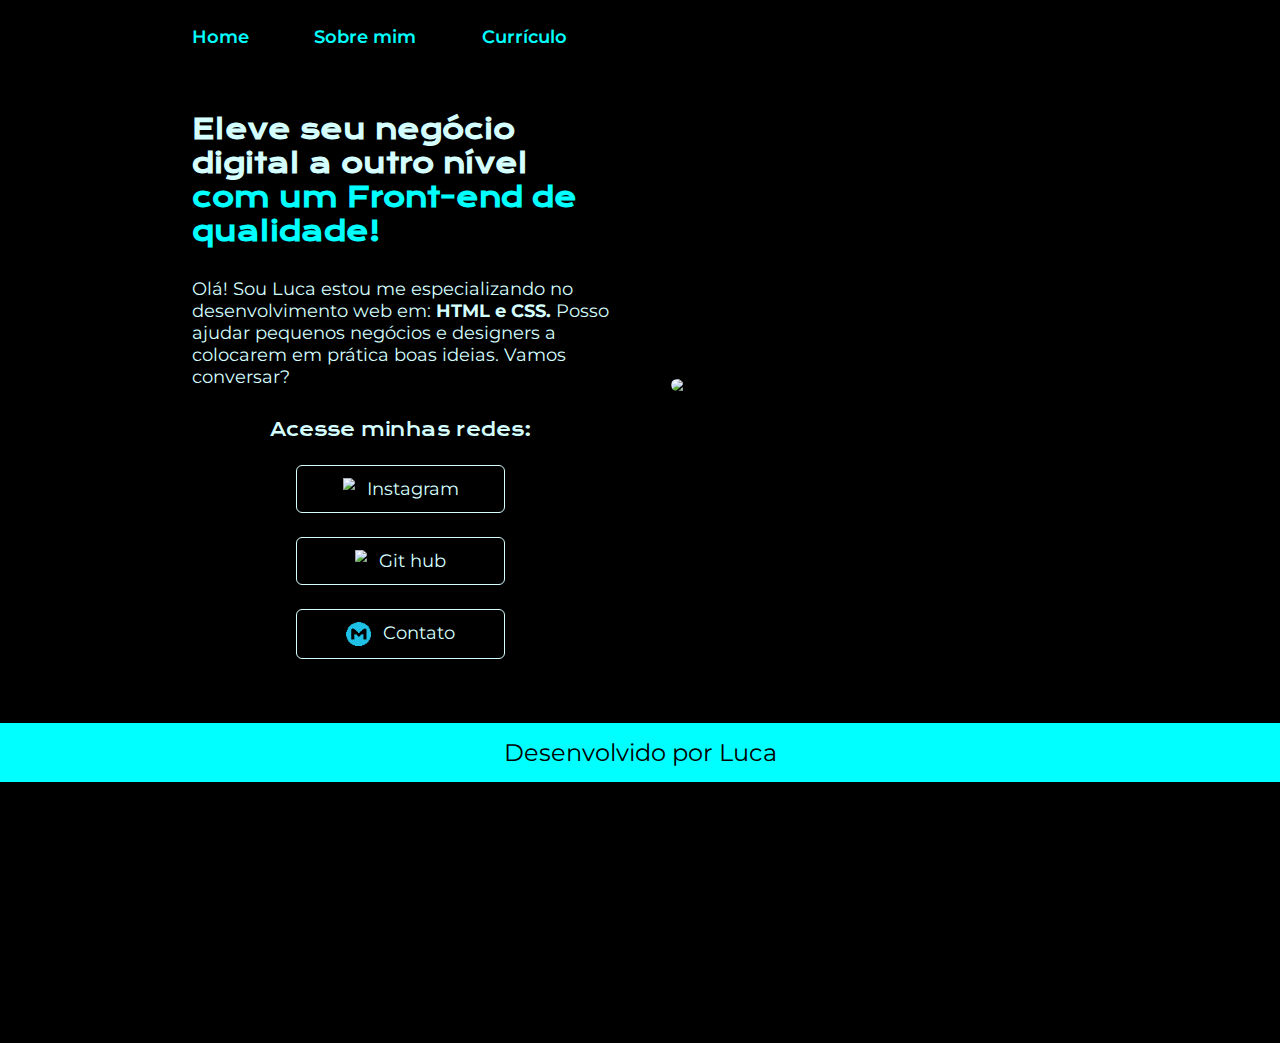
==== index.html @ b76daf2e "adicionando um email de contato" ====
<!DOCTYPE html>
<html lang="pt-br">
    <head>
        <meta charset="UTF-8">
        <meta http-equiv="X-UA-Compatible" content="IE=edge">
        <meta name="viewport" content="width=device-width, initial-scale=1.0">
        <link rel="stylesheet" href="./styles/style.css">
        <title>Portfólio</title>
    </head>
    <body>
        <header class="cabecalho">
            <nav class="cabecalhoMenu">
                <a class="cabecalhoMenuLink" href="index.html">Home</a>
                <a class="cabecalhoMenuLink" href="about.html">Sobre mim</a>
                <a class="cabecalhoMenuLink" href="curriculo.html">Currículo</a>
            </nav>
        </header>
        <main class="apresentacao">
            <section class="apresentacaoConteudo">
                <h1 class="apreContentTitulo">Eleve seu negócio digital a outro nível
                    <strong class="destaqueTitulo">com um Front-end de qualidade!</strong>
                </h1>
                <p class="apreContentTexto">
                    Olá! Sou Luca estou me especializando no desenvolvimento web em:<strong class="textoDestaque">
                        HTML e CSS.</strong>
                    Posso ajudar pequenos negócios e designers a colocarem em prática boas ideias.
                    Vamos conversar?
                </p>
                <div class="links">
                    <h2 class="linksSubtitulo">
                        Acesse minhas redes:
                    </h2>
                    <a class="linkReferencias" href="https://www.instagram.com/llucaphill/">
                        <img src="./assents/instagram.png">
                        Instagram
                    </a>
                    <a class="linkReferencias" href="https://github.com/lucaphill">
                        <img src="./assents/github.png">
                        Git hub
                    </a>
                    <a class="linkReferencias" href="mailto:llucaphill@gmail.com">
                        <img src="./assents/gmail.png">
                        Contato
                    </a>
                    
                </div>
            </section>
            <img class="eu" src="./assents/eu.png">
        </main>
        <footer class="rodape">
            <p>Desenvolvido por Luca</p>
        </footer>
    </body>
</html>
---- styles/style.css ----
@import url('https://fonts.googleapis.com/css2?family=Krona+One&family=Montserrat:wght@400;600&display=swap');

:root{
    --cor-primaria: #000000;
    --cor-secundaria: #00ffff;
    --cor-tercearia: #d5ffff;
    --cor-quartearia: #7fffd4;
    --cor-hover: #272727;

    --fonte-primaria: 'Krona One', sans-serif;
    --fonte-secundaria: 'Montserrat', sans-serif;
}
* {
    margin: 0;
    padding: 0;
    box-sizing: border-box;
}
body {
    background-color: var(--cor-primaria);
    color: var(--cor-tercearia);
    box-sizing: border-box;
}
.cabecalho{
    padding: 2% 0% 0% 15%;
}
.cabecalhoMenu{
    display: flex;
    gap: 6%;
}
.cabecalhoMenuLink{
    color: var(--cor-secundaria);
    font-family: var(--fonte-secundaria);
    font-weight: 600;
    font-size: 1.5rem;
    text-decoration: none;
}
.apresentacao {
    padding: 5% 15%;
    display: flex;
    align-items: center;
    justify-content: space-between;
    gap: 82px;
}
.apresentacaoConteudo {
    display: flex;
    width: 50%;
    flex-direction: column;
    gap: 40px;
}
.apreContentTitulo {
    font-size: 2.25rem;
    font-family: var(--fonte-primaria);
}
.destaqueTitulo {
    color: var(--cor-secundaria);
}
.apreContentTexto {
    font-size: 1.5rem;
    font-family: var(--fonte-secundaria);
}
.textoDestaque:hover{
    color: var(--cor-quartearia);
}
.links {
    display: flex;
    justify-content: space-between;
    flex-direction: column;
    align-items: center;
    gap: 32px;
}
.linksSubtitulo{
    font-family: var(--fonte-primaria);
    font-weight: 400;
    font-size: 1.5rem;
}
.linkReferencias {
    display: flex;
    justify-content: center;
    gap: 16px;
    border: 2px solid var(--cor-tercearia);
    width: 50%;
    text-align: center;
    border-radius: 8px;
    font-family: var(--fonte-secundaria);
    text-decoration: none;
    font-weight: 600px;
    font-size: 1.5rem;
    padding: 16px 0px;
    color: var(--cor-tercearia);
}
.linkReferencias:hover{
    background-color: var(--cor-hover);
    font-size: 1.5rem;
    color: var(--cor-quartearia);
    border: 3px solid var(--cor-tercearia);
    width: 53%;
}
.eu {
    width: 50%;
    border-radius: 16px;
}
.rodape{
    background-color: var(--cor-secundaria);
    text-align: center;
    font-family: var(--fonte-secundaria);
    font-size: 32px;
    font-weight: 400;
    color: var(--cor-primaria);
    padding: 20px;
}
@media(max-width: 1200px) {
    .cabecalho{
        padding: 10%;
    }
    .cabecalhoMenu{
        justify-content: center;
    }
    .apresentacao{
        flex-direction: column-reverse;
        padding: 5% 3%;
    }
    .apresentacaoConteudo{
        width: auto;
    }
}
@media(max-width: 1390px) {
    body{
        zoom: 75%;
    }
}
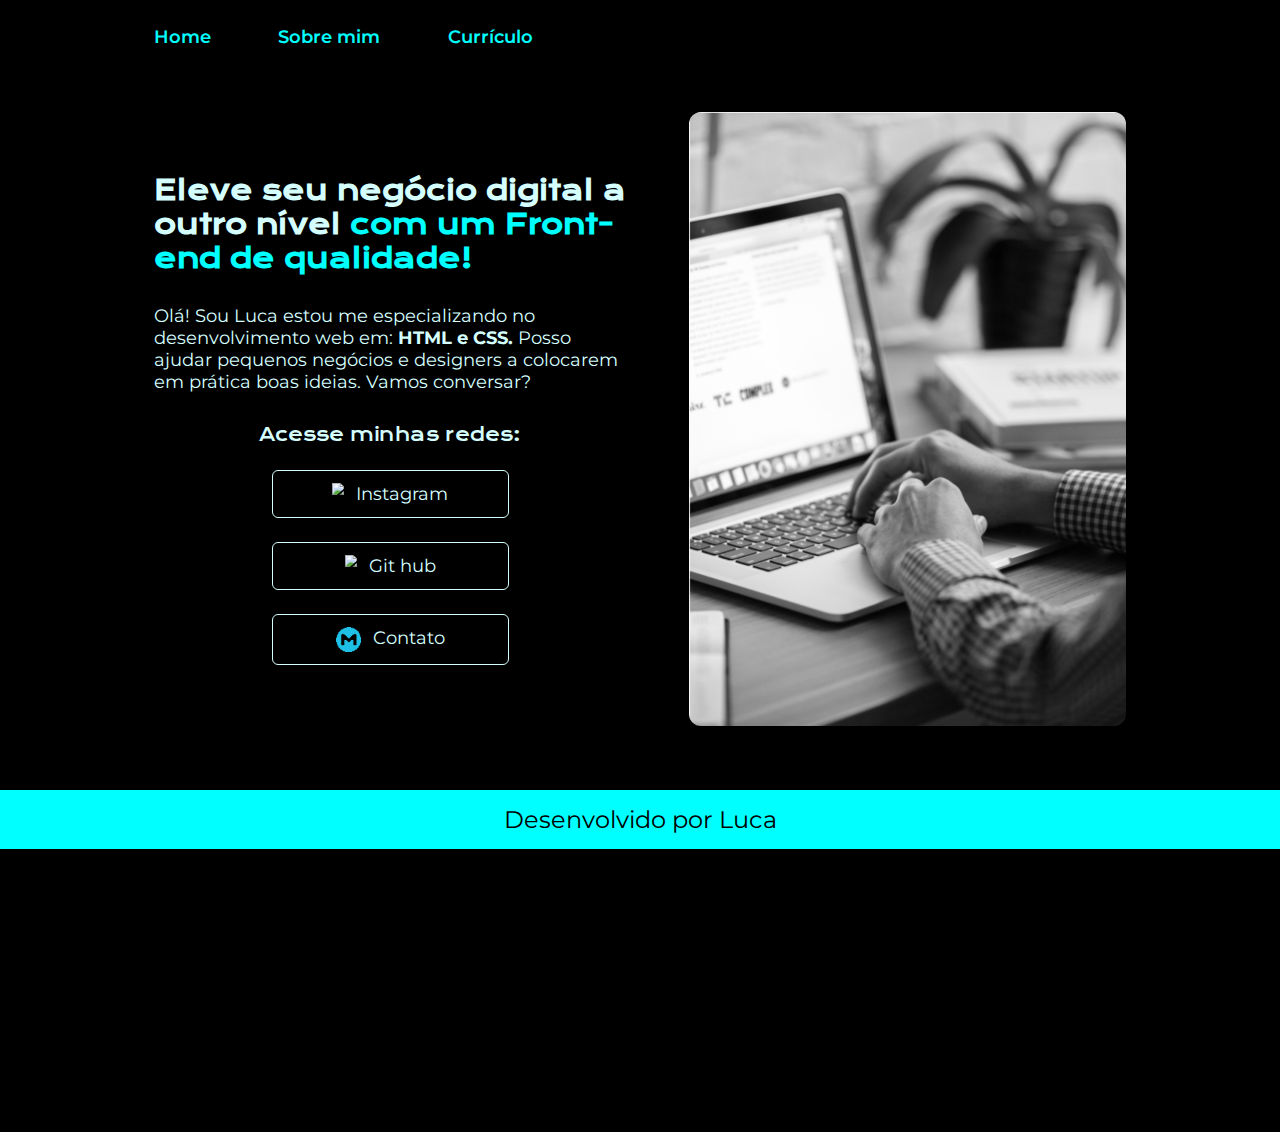
==== commit 89d0f610: "atualizando fotos principais" ====
--- a/index.html
+++ b/index.html
@@ -45,7 +45,7 @@
                     
                 </div>
             </section>
-            <img class="eu" src="./assents/eu.png">
+            <img class="eu" src="./assents/pc.png">
         </main>
         <footer class="rodape">
             <p>Desenvolvido por Luca</p>
--- a/styles/style.css
+++ b/styles/style.css
@@ -21,7 +21,7 @@
     box-sizing: border-box;
 }
 .cabecalho{
-    padding: 2% 0% 0% 15%;
+    padding: 2% 0% 0% 12%;
 }
 .cabecalhoMenu{
     display: flex;
@@ -35,7 +35,7 @@
     text-decoration: none;
 }
 .apresentacao {
-    padding: 5% 15%;
+    padding: 5% 12%;
     display: flex;
     align-items: center;
     justify-content: space-between;
@@ -43,7 +43,7 @@
 }
 .apresentacaoConteudo {
     display: flex;
-    width: 50%;
+    width: 60%;
     flex-direction: column;
     gap: 40px;
 }
@@ -93,10 +93,10 @@
     font-size: 1.5rem;
     color: var(--cor-quartearia);
     border: 3px solid var(--cor-tercearia);
-    width: 53%;
+    width: 49%;
 }
 .eu {
-    width: 50%;
+    width: 45%;
     border-radius: 16px;
 }
 .rodape{
@@ -122,6 +122,10 @@
     .apresentacaoConteudo{
         width: auto;
     }
+    .eu{
+        width: 65%;
+        border-radius: 16px;
+    }
 }
 @media(max-width: 1390px) {
     body{
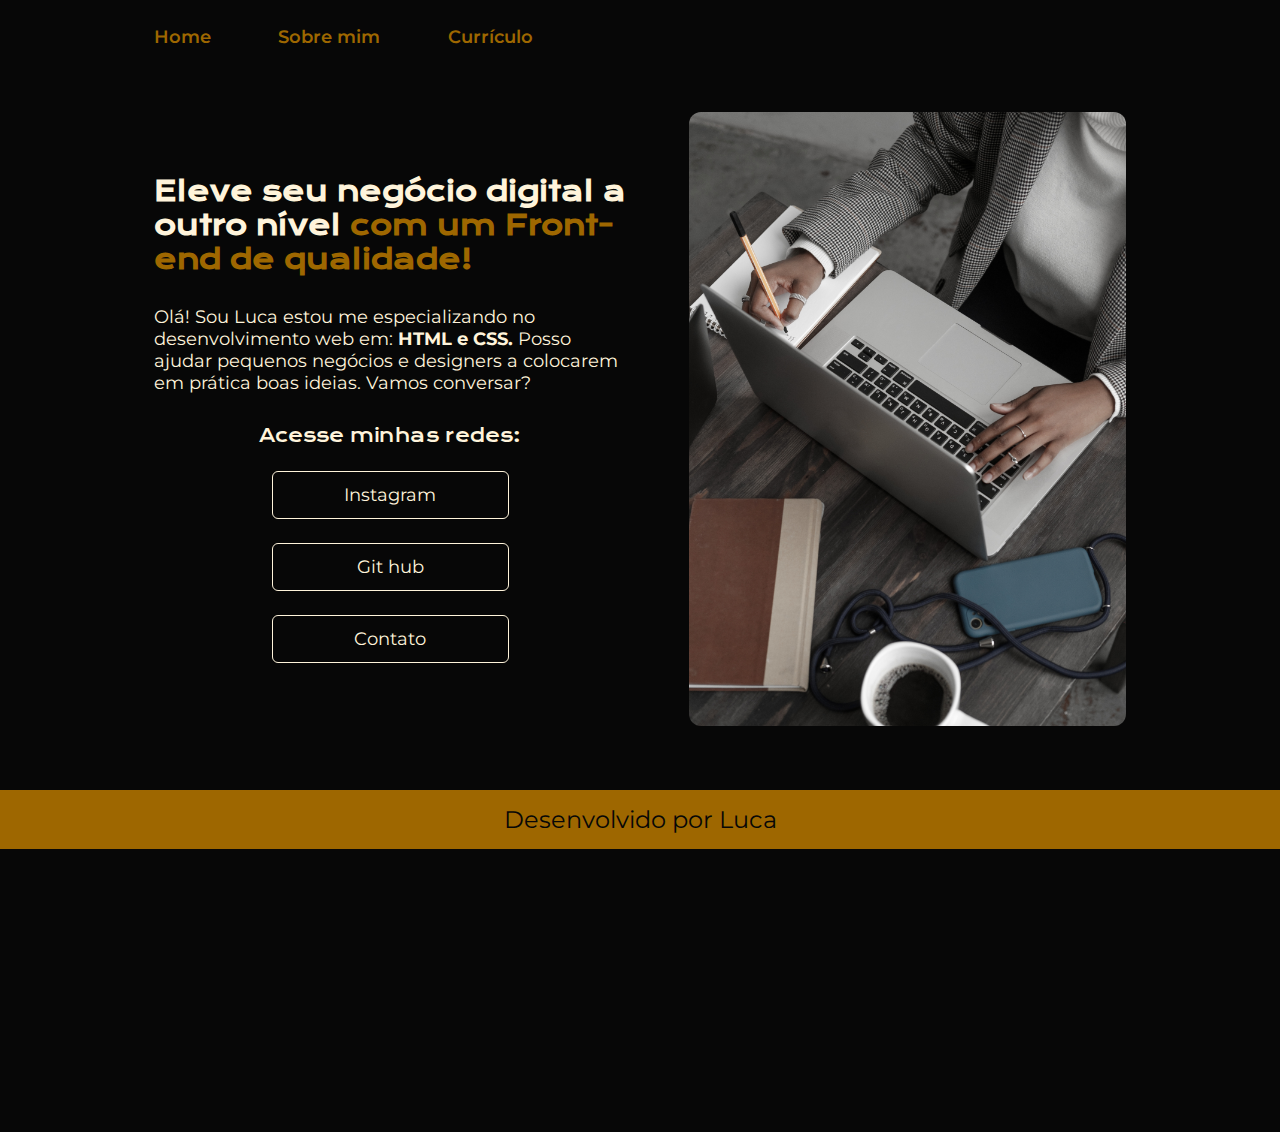
==== commit 4d3e7113: "Retirando os icones das redes momentaneamente" ====
--- a/index.html
+++ b/index.html
@@ -31,15 +31,15 @@
                         Acesse minhas redes:
                     </h2>
                     <a class="linkReferencias" href="https://www.instagram.com/llucaphill/">
-                        <img src="./assents/instagram.png">
+                        <!-- <img src="./assents/instagram.png"> -->
                         Instagram
                     </a>
                     <a class="linkReferencias" href="https://github.com/lucaphill">
-                        <img src="./assents/github.png">
+                        <!-- <img src="./assents/github.png"> -->
                         Git hub
                     </a>
                     <a class="linkReferencias" href="mailto:llucaphill@gmail.com">
-                        <img src="./assents/gmail.png">
+                        <!-- <img src="./assents/gmail.png"> -->
                         Contato
                     </a>
                     
--- a/styles/style.css
+++ b/styles/style.css
@@ -1,11 +1,11 @@
 @import url('https://fonts.googleapis.com/css2?family=Krona+One&family=Montserrat:wght@400;600&display=swap');
 
 :root{
-    --cor-primaria: #000000;
-    --cor-secundaria: #00ffff;
-    --cor-tercearia: #d5ffff;
-    --cor-quartearia: #7fffd4;
-    --cor-hover: #272727;
+    --cor-primaria: #070707;
+    --cor-secundaria: #9e6700;
+    --cor-tercearia: #fff4db;
+    --cor-quartearia: #047900;
+    --cor-hover: #1f1d18;
 
     --fonte-primaria: 'Krona One', sans-serif;
     --fonte-secundaria: 'Montserrat', sans-serif;
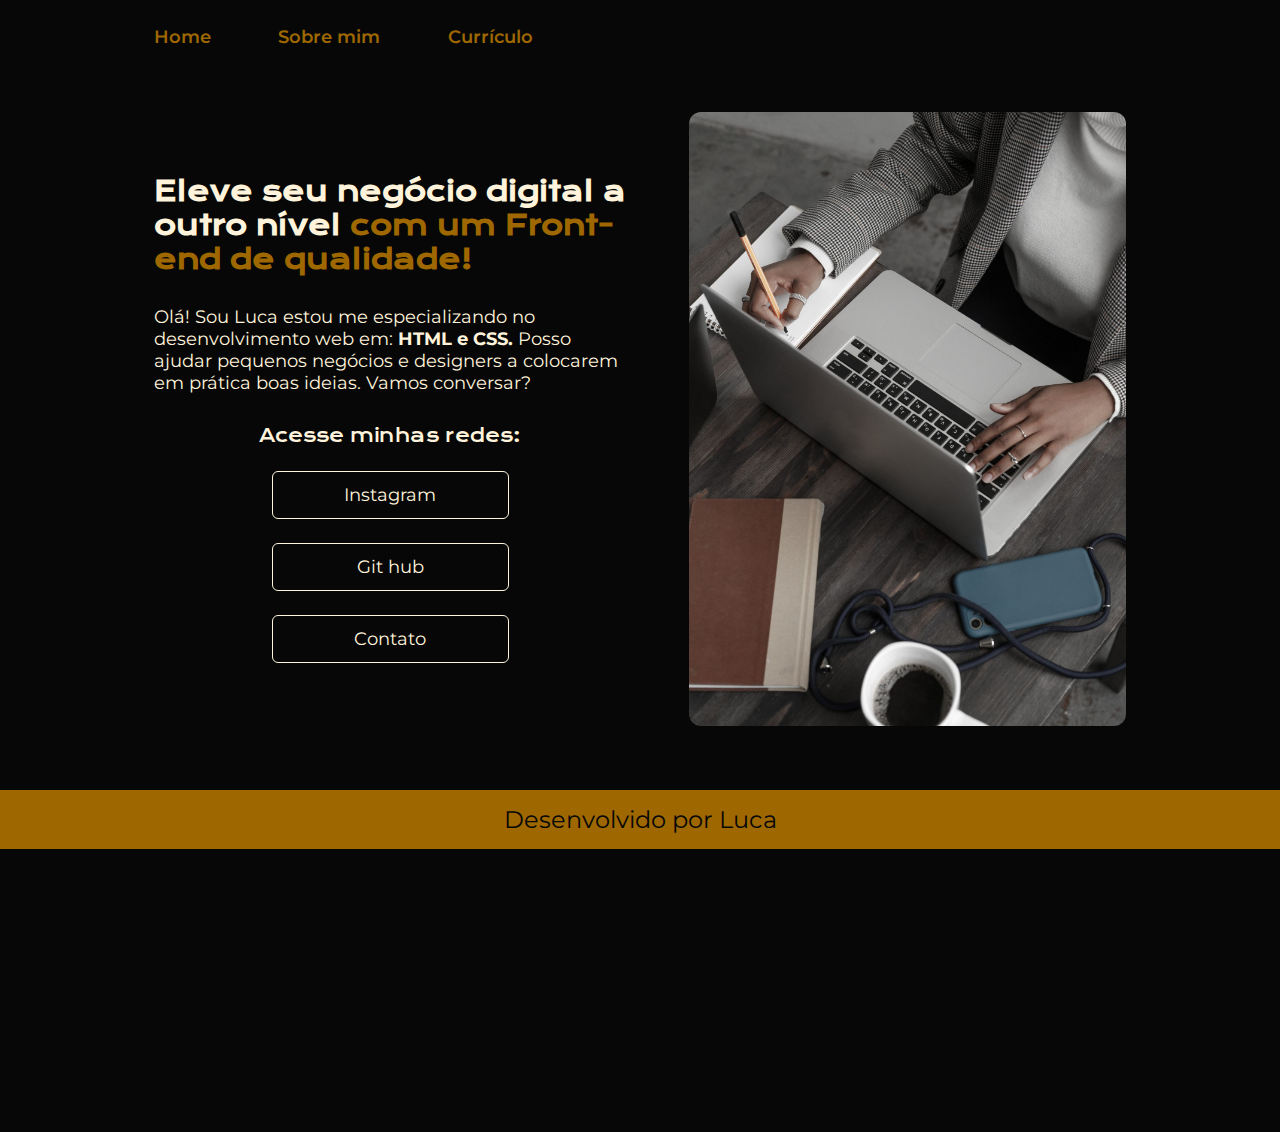
==== commit 8c0c5657: "otimizando o projeto" ====
--- a/index.html
+++ b/index.html
@@ -31,21 +31,18 @@
                         Acesse minhas redes:
                     </h2>
                     <a class="linkReferencias" href="https://www.instagram.com/llucaphill/">
-                        <!-- <img src="./assents/instagram.png"> -->
                         Instagram
                     </a>
                     <a class="linkReferencias" href="https://github.com/lucaphill">
-                        <!-- <img src="./assents/github.png"> -->
                         Git hub
                     </a>
                     <a class="linkReferencias" href="mailto:llucaphill@gmail.com">
-                        <!-- <img src="./assents/gmail.png"> -->
                         Contato
                     </a>
                     
                 </div>
             </section>
-            <img class="eu" src="./assents/pc.png">
+            <img class="eu" src="./assents/pc.jpg">
         </main>
         <footer class="rodape">
             <p>Desenvolvido por Luca</p>
--- a/styles/style.css
+++ b/styles/style.css
@@ -4,7 +4,7 @@
     --cor-primaria: #070707;
     --cor-secundaria: #9e6700;
     --cor-tercearia: #fff4db;
-    --cor-quartearia: #047900;
+    --cor-quartearia: #536261;
     --cor-hover: #1f1d18;
 
     --fonte-primaria: 'Krona One', sans-serif;
@@ -34,6 +34,9 @@
     font-size: 1.5rem;
     text-decoration: none;
 }
+.cabecalhoMenuLink:hover{
+    color: var(--cor-quartearia)
+}
 .apresentacao {
     padding: 5% 12%;
     display: flex;
@@ -46,6 +49,15 @@
     width: 60%;
     flex-direction: column;
     gap: 40px;
+}
+.apreContentTextoLink {
+    color: var(--cor-quartearia);
+    font-weight: 600;
+    font-size: 1.5rem;
+    text-decoration: none;
+}
+.apreContentTextoLink:hover {
+    color: var(--cor-secundaria);
 }
 .apreContentTitulo {
     font-size: 2.25rem;
@@ -126,6 +138,9 @@
         width: 65%;
         border-radius: 16px;
     }
+    .linkReferencias{
+        width:60%;
+    }
 }
 @media(max-width: 1390px) {
     body{
